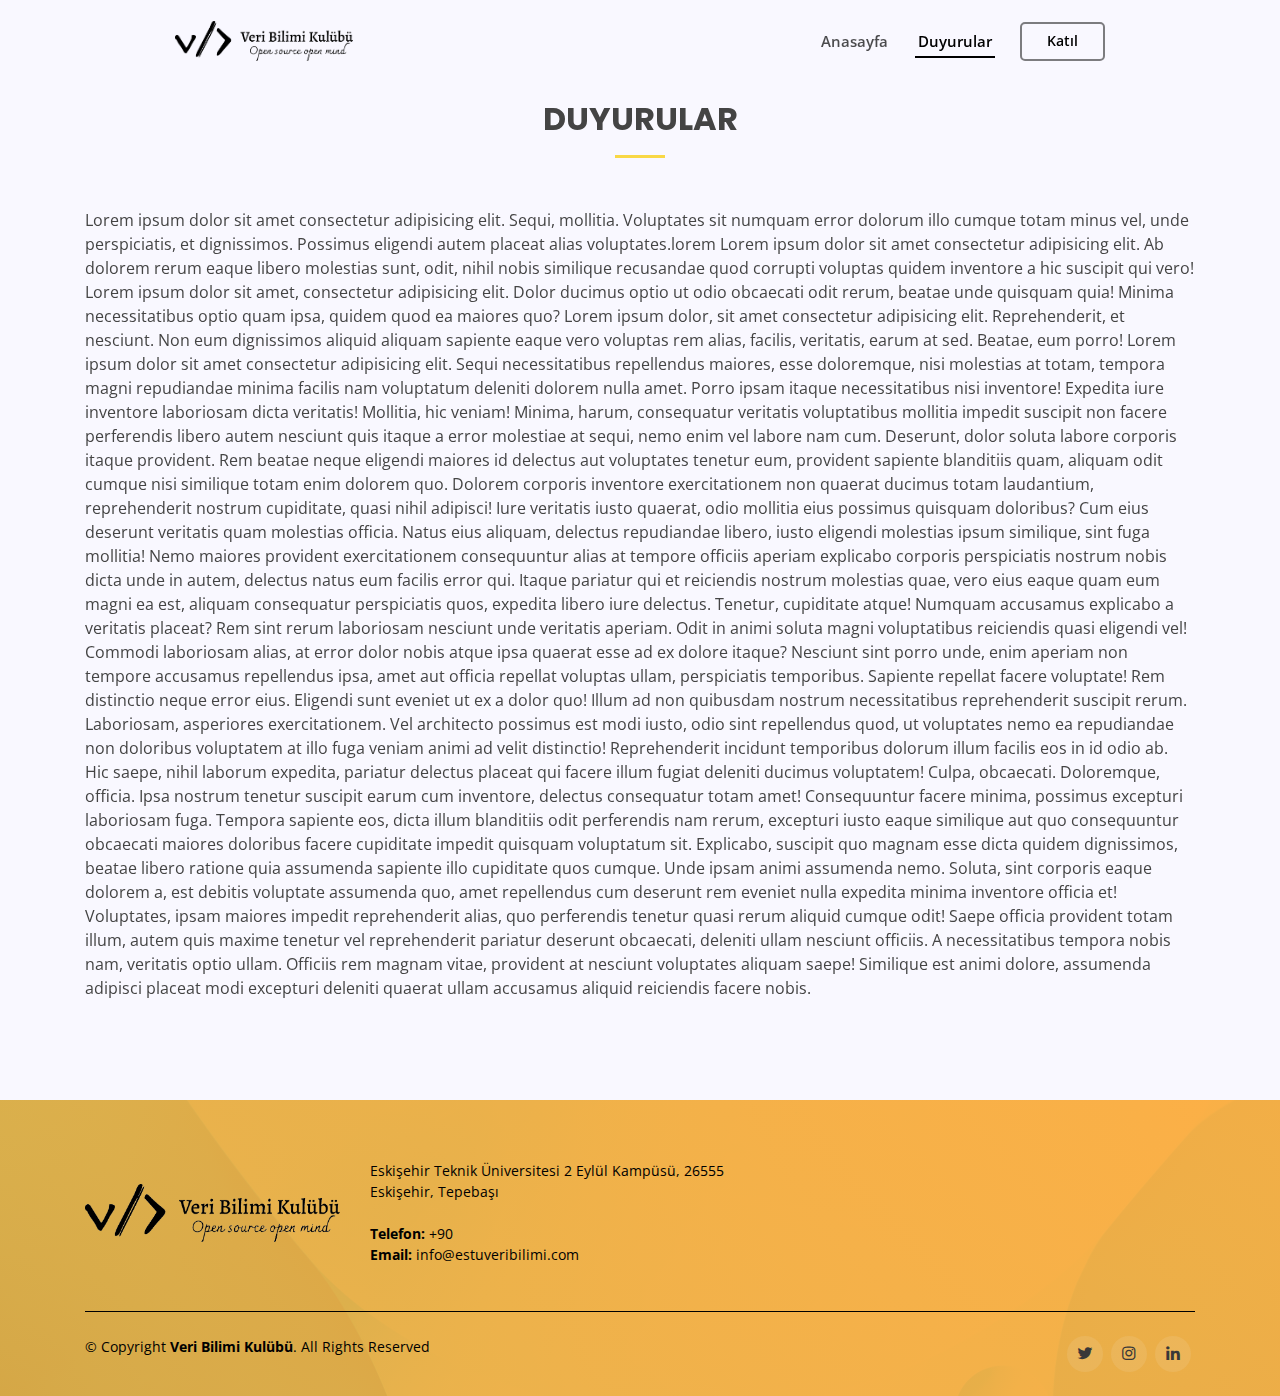
==== duyuru.html @ f4dc02ed "first commit" ====
<!DOCTYPE html>
<html lang="en">

<head>
  <meta charset="utf-8">
  <meta content="width=device-width, initial-scale=1.0" name="viewport">

  <title>ESTÜ - Veri Bilimi Kulübü</title>
  <meta content="" name="descriptison">
  <meta content="" name="keywords">

  <!-- Fontawesome -->
  <link rel="stylesheet" href="https://pro.fontawesome.com/releases/v5.10.0/css/all.css"
    integrity="sha384-AYmEC3Yw5cVb3ZcuHtOA93w35dYTsvhLPVnYs9eStHfGJvOvKxVfELGroGkvsg+p" crossorigin="anonymous" />

  <!-- Favicons -->
  <link href="./img/favicon.png" rel="icon">
  <link href="./img/apple-touch-icon.png" rel="apple-touch-icon">

  <!-- Google Fonts -->
  <link
    href="https://fonts.googleapis.com/css?family=Open+Sans:300,300i,400,400i,600,600i,700,700i|Roboto:300,300i,400,400i,500,500i,600,600i,700,700i|Poppins:300,300i,400,400i,500,500i,600,600i,700,700i"
    rel="stylesheet">

  <!-- Vendor CSS Files -->
  <link href="./vendor/bootstrap/css/bootstrap.min.css" rel="stylesheet">
  <link href="./vendor/icofont/icofont.min.css" rel="stylesheet">
  <link href="./vendor/boxicons/css/boxicons.min.css" rel="stylesheet">
  <link href="./vendor/owl.carousel/assets/owl.carousel.min.css" rel="stylesheet">
  <link href="./vendor/venobox/venobox.css" rel="stylesheet">
  <link href="./vendor/aos/aos.css" rel="stylesheet">

  <!-- Template Main CSS File -->
  <link href="./css/style.css" rel="stylesheet">

</head>

<body>

  <!-- ======= Header ======= -->
  <header id="header" class="fixed-top ">
    <div class="container-fluid">

      <div class="row justify-content-center">
        <div class="col-xl-9 d-flex align-items-center">
          <!-- <h1 class="logo mr-auto"><a href="index.html">Techie</a></h1> -->
          <a href="index.html" class="logo mr-auto"><img src="./img/logo.gif" alt="" class="img-fluid"></a>

          <nav class="nav-menu d-none d-lg-block">
            <ul>
              <li><a href="index.html">Anasayfa</a></li>
              <li class="active"><a href="./duyuru.html">Duyurular</a></li>
            </ul>
          </nav><!-- .nav-menu -->

          <a href="#contact" class="get-started-btn scrollto">Katıl</a>
        </div>
      </div>

    </div>
  </header><!-- End Header -->

<!-- start social -->
  <div class="social position-fixed text-right">
    <ul class="list-unstyled">
      <li>
        <a href="#" class="twitter"><i class="bx bxl-twitter text-dark"></i></a>
      </li>
      <li>
        <a href="#" class="instagram"><i class="bx bxl-instagram text-dark"></i></a>
      </li>
      <li>
        <a href="#" class="linkedin"><i class="bx bxl-linkedin text-dark"></i></a>
      </li>
    </ul>
  </div>
<!-- End social -->

  <!-- ======= Duyuru Section ======= -->
  <section id="duyuru" class="features section-bg">
    <div class="container" data-aos="fade-up">

      <div class="section-title">
        <h2>Duyurular</h2>
      </div>

      

      <div>
        Lorem ipsum dolor sit amet consectetur adipisicing elit. Sequi, mollitia. Voluptates sit numquam error dolorum illo cumque totam minus vel, unde perspiciatis, et dignissimos. Possimus eligendi autem placeat alias voluptates.lorem
        Lorem ipsum dolor sit amet consectetur adipisicing elit. Ab dolorem rerum eaque libero molestias sunt, odit, nihil nobis similique recusandae quod corrupti voluptas quidem inventore a hic suscipit qui vero!
        Lorem ipsum dolor sit amet, consectetur adipisicing elit. Dolor ducimus optio ut odio obcaecati odit rerum, beatae unde quisquam quia! Minima necessitatibus optio quam ipsa, quidem quod ea maiores quo?
        Lorem ipsum dolor, sit amet consectetur adipisicing elit. Reprehenderit, et nesciunt. Non eum dignissimos aliquid aliquam sapiente eaque vero voluptas rem alias, facilis, veritatis, earum at sed. Beatae, eum porro!
        Lorem ipsum dolor sit amet consectetur adipisicing elit. Sequi necessitatibus repellendus maiores, esse doloremque, nisi molestias at totam, tempora magni repudiandae minima facilis nam voluptatum deleniti dolorem nulla amet. Porro ipsam itaque necessitatibus nisi inventore! Expedita iure inventore laboriosam dicta veritatis! Mollitia, hic veniam! Minima, harum, consequatur veritatis voluptatibus mollitia impedit suscipit non facere perferendis libero autem nesciunt quis itaque a error molestiae at sequi, nemo enim vel labore nam cum. Deserunt, dolor soluta labore corporis itaque provident. Rem beatae neque eligendi maiores id delectus aut voluptates tenetur eum, provident sapiente blanditiis quam, aliquam odit cumque nisi similique totam enim dolorem quo. Dolorem corporis inventore exercitationem non quaerat ducimus totam laudantium, reprehenderit nostrum cupiditate, quasi nihil adipisci! Iure veritatis iusto quaerat, odio mollitia eius possimus quisquam doloribus? Cum eius deserunt veritatis quam molestias officia. Natus eius aliquam, delectus repudiandae libero, iusto eligendi molestias ipsum similique, sint fuga mollitia! Nemo maiores provident exercitationem consequuntur alias at tempore officiis aperiam explicabo corporis perspiciatis nostrum nobis dicta unde in autem, delectus natus eum facilis error qui. Itaque pariatur qui et reiciendis nostrum molestias quae, vero eius eaque quam eum magni ea est, aliquam consequatur perspiciatis quos, expedita libero iure delectus. Tenetur, cupiditate atque! Numquam accusamus explicabo a veritatis placeat? Rem sint rerum laboriosam nesciunt unde veritatis aperiam. Odit in animi soluta magni voluptatibus reiciendis quasi eligendi vel! Commodi laboriosam alias, at error dolor nobis atque ipsa quaerat esse ad ex dolore itaque? Nesciunt sint porro unde, enim aperiam non tempore accusamus repellendus ipsa, amet aut officia repellat voluptas ullam, perspiciatis temporibus. Sapiente repellat facere voluptate! Rem distinctio neque error eius. Eligendi sunt eveniet ut ex a dolor quo! Illum ad non quibusdam nostrum necessitatibus reprehenderit suscipit rerum. Laboriosam, asperiores exercitationem. Vel architecto possimus est modi iusto, odio sint repellendus quod, ut voluptates nemo ea repudiandae non doloribus voluptatem at illo fuga veniam animi ad velit distinctio! Reprehenderit incidunt temporibus dolorum illum facilis eos in id odio ab. Hic saepe, nihil laborum expedita, pariatur delectus placeat qui facere illum fugiat deleniti ducimus voluptatem! Culpa, obcaecati. Doloremque, officia. Ipsa nostrum tenetur suscipit earum cum inventore, delectus consequatur totam amet! Consequuntur facere minima, possimus excepturi laboriosam fuga. Tempora sapiente eos, dicta illum blanditiis odit perferendis nam rerum, excepturi iusto eaque similique aut quo consequuntur obcaecati maiores doloribus facere cupiditate impedit quisquam voluptatum sit. Explicabo, suscipit quo magnam esse dicta quidem dignissimos, beatae libero ratione quia assumenda sapiente illo cupiditate quos cumque. Unde ipsam animi assumenda nemo. Soluta, sint corporis eaque dolorem a, est debitis voluptate assumenda quo, amet repellendus cum deserunt rem eveniet nulla expedita minima inventore officia et! Voluptates, ipsam maiores impedit reprehenderit alias, quo perferendis tenetur quasi rerum aliquid cumque odit! Saepe officia provident totam illum, autem quis maxime tenetur vel reprehenderit pariatur deserunt obcaecati, deleniti ullam nesciunt officiis. A necessitatibus tempora nobis nam, veritatis optio ullam. Officiis rem magnam vitae, provident at nesciunt voluptates aliquam saepe! Similique est animi dolore, assumenda adipisci placeat modi excepturi deleniti quaerat ullam accusamus aliquid reiciendis facere nobis.
      </div>
      
    </div>
  </section><!-- End Duyuru Section -->


  </main><!-- End #main -->

  <!-- ======= Footer ======= -->
  <footer id="footer">

    <div class="footer-top">
      <div class="container">
        <div class="row">

          <div class="col-lg-3 col-md-6">
            <h3 class="pt-4"><a href="index.html" class="logo mr-auto"><img src="./img/logo.gif" alt=""
                  class="img-fluid"></a></h3>
          </div>

          <div class="col-lg-5 col-md-6">
            <p>
              Eskişehir Teknik Üniversitesi 2 Eylül Kampüsü, 26555<br>
              Eskişehir, Tepebaşı<br><br>
              <strong>Telefon:</strong> +90 <br>
              <strong>Email:</strong> info@estuveribilimi.com<br>
            </p>
          </div>
        </div>
      </div>
    </div>

    <div class="container">

      <div class="copyright-wrap d-md-flex py-4">
        <div class="mr-md-auto text-center text-md-left">
          <div class="copyright">
            &copy; Copyright <strong><span>Veri Bilimi Kulübü</span></strong>. All Rights Reserved
          </div>

        </div>
        <div class="social-links text-center text-md-right pt-3 pt-md-0">
          <a href="#" class="twitter"><i class="bx bxl-twitter"></i></a>
          <a href="#" class="instagram"><i class="bx bxl-instagram"></i></a>
          <a href="#" class="linkedin"><i class="bx bxl-linkedin"></i></a>
        </div>
      </div>

    </div>
  </footer><!-- End Footer -->

  <a href="#" class="back-to-top"><i class="icofont-simple-up"></i></a>
  <div id="preloader"></div>

  <!-- Vendor JS Files -->
  <script src="./vendor/jquery/jquery.min.js"></script>
  <script src="./vendor/bootstrap/js/bootstrap.bundle.min.js"></script>
  <script src="./vendor/jquery.easing/jquery.easing.min.js"></script>
  <script src="./vendor/php-email-form/validate.js"></script>
  <script src="./vendor/waypoints/jquery.waypoints.min.js"></script>
  <script src="./vendor/counterup/counterup.min.js"></script>
  <script src="./vendor/owl.carousel/owl.carousel.min.js"></script>
  <script src="./vendor/isotope-layout/isotope.pkgd.min.js"></script>
  <script src="./vendor/venobox/venobox.min.js"></script>
  <script src="./vendor/aos/aos.js"></script>

  <!-- Template Main JS File -->
  <script src="./js/main.js"></script>

</body>

</html>
---- vendor/venobox/venobox.css ----
/* ------ venobox.css --------*/
.vbox-overlay *, .vbox-overlay *:before, .vbox-overlay *:after{
    -webkit-backface-visibility: hidden;
    -webkit-box-sizing:border-box;
    -moz-box-sizing:border-box;
    box-sizing:border-box;
}
.vbox-overlay * { 
    -webkit-backface-visibility: visible;
    backface-visibility: visible;
}
.vbox-overlay{
    display: -webkit-flex;
    display: flex;
    -webkit-flex-direction: column;
    flex-direction: column;
    -webkit-justify-content: center;
    justify-content: center;
    -webkit-align-items: center;
    align-items: center;
    position: fixed;
    left: 0;
    top: 0;
    bottom: 0;
    right: 0;
    z-index: 999999;
}

/* ----- navigation ----- */
.vbox-title{
    width: 100%;
    height: 40px;
    float: left;
    text-align: center;
    line-height: 28px;
    font-size: 12px;
    padding: 6px 50px;
    overflow: hidden;
    position: fixed;
    display: none;
    left: 0;
    z-index: 89;
}
.vbox-close{
    cursor: pointer;
    position: fixed;
    top: -1px;
    right: 0;
    width: 50px;
    height: 40px;
    padding: 6px;
    display: block;
    background-position:10px center;
    overflow: hidden;
    font-size: 24px;
    line-height: 1;
    text-align: center;
    z-index: 99;
}
.vbox-left{
    cursor: pointer;
    position: fixed;
    left: 0;
    height: 40px;
    overflow: hidden;
    line-height: 28px;
    font-size: 12px;
    z-index: 99;
    display: flex;
    align-items:center;
}
.vbox-num{
    display: inline-block;
    margin: 6px 0 6px 15px;
}
/* ----- Social share ----- */
.vbox-share{
    line-height: 28px;
    font-size: 12px;
    overflow: hidden;
    position: fixed;
    left: 0;
    z-index: 98;
    display: flex;
    align-items:center;
    justify-content: center;
    width: 100%;
    text-align: center;
}
.vbox-share svg{
    max-height: 28px;
    width: 28px;
    z-index: 10;
    margin-left: 12px;
    margin-top: 6px;
    margin-bottom: 6px;
    vertical-align: middle;
}


/* ----- navigation ARROWS ----- */
.vbox-next, .vbox-prev{
    position: fixed;
    top: 50%;
    margin-top: -15px;
    overflow: hidden;
    cursor: pointer;
    display: block;
    width: 45px;
    height: 45px;
    z-index: 99;
}
.vbox-next span, .vbox-prev span{
    position: relative;
    width: 20px;
    height: 20px;
    border: 2px solid transparent;
    border-top-color: #B6B6B6;
    border-right-color: #B6B6B6;
    text-indent: -100px;
    position: absolute;
    top: 8px;
    display: block;
}
.vbox-prev{
    left: 15px;
}
.vbox-next{
    right: 15px;
}
.vbox-prev span{
    left: 10px;
    -ms-transform: rotate(-135deg);
    -webkit-transform: rotate(-135deg);
    transform: rotate(-135deg);
}
.vbox-next span{
    -ms-transform: rotate(45deg);
    -webkit-transform: rotate(45deg);
    transform: rotate(45deg);
    right: 10px;
}
/* ------- inline window ------ */
.vbox-inline{
    width: 420px;
    height: 315px;
    height: 70vh;
    padding: 10px;
    background: #fff;
    margin: 0 auto;
    overflow: auto;
    text-align: left;
}
/* ------- Video & iFrames window ------ */
.venoframe{
    max-width: 100%;
    width: 100%;
    border: none;
    width: 100%;
    height: 260px;
    height: 70vh;
}
.venoframe.vbvid{
    height: 260px;
}
@media (min-width: 768px) {
    .venoframe, .vbox-inline{
        width: 90%;
        height: 360px;
        height: 70vh;
    }
    .venoframe.vbvid{
        width: 640px;
        height: 360px;
    }
}
@media (min-width: 992px) {
    .venoframe, .vbox-inline{
        max-width: 1200px;
        width: 80%;
        height: 540px;
        height: 70vh;
    }
    .venoframe.vbvid{
        width: 960px;
        height: 540px;
    }
}
/* 
Please do NOT edit this part! 
or at least read this note: http://i.imgur.com/7C0ws9e.gif
*/
.vbox-open{
    overflow: hidden;
}
.vbox-container{
    position: absolute;
    left: 0;
    right: 0;
    top: 0;
    bottom: 0;
    overflow-x: hidden;
    overflow-y: scroll;
    overflow-scrolling: touch;
    -webkit-overflow-scrolling: touch;
    z-index: 20;
    max-height: 100%;

}

.vbox-content{
    text-align: center;
    float: left;
    width: 100%;
    position: relative;
    overflow: hidden;
    padding: 20px 4%;
}
.vbox-container img{
    max-width: 100%;
    height: auto;
}
.vbox-figlio{
    box-shadow: 0 0 12px rgba(0,0,0,0.19), 0 6px 6px rgba(0,0,0,0.23);
    max-width: 100%;
    text-align: initial;
}
img.vbox-figlio{
    -webkit-user-select: none;
-khtml-user-select: none;
-moz-user-select: none;
-o-user-select: none;
user-select: none;
}
.vbox-content.swipe-left{
    margin-left: -200px !important;
}
.vbox-content.swipe-right{
    margin-left: 200px !important;
}
.vbox-animated{
    webkit-transition: margin 300ms ease-out;
    transition: margin 300ms ease-out;
}

/* ---------- preloader ----------
 * SPINKIT 
 * http://tobiasahlin.com/spinkit/
-------------------------------- */
.sk-double-bounce,.sk-rotating-plane{width:40px;height:40px;margin:40px auto}.sk-rotating-plane{background-color:#333;-webkit-animation:sk-rotatePlane 1.2s infinite ease-in-out;animation:sk-rotatePlane 1.2s infinite ease-in-out}@-webkit-keyframes sk-rotatePlane{0%{-webkit-transform:perspective(120px) rotateX(0) rotateY(0);transform:perspective(120px) rotateX(0) rotateY(0)}50%{-webkit-transform:perspective(120px) rotateX(-180.1deg) rotateY(0);transform:perspective(120px) rotateX(-180.1deg) rotateY(0)}100%{-webkit-transform:perspective(120px) rotateX(-180deg) rotateY(-179.9deg);transform:perspective(120px) rotateX(-180deg) rotateY(-179.9deg)}}@keyframes sk-rotatePlane{0%{-webkit-transform:perspective(120px) rotateX(0) rotateY(0);transform:perspective(120px) rotateX(0) rotateY(0)}50%{-webkit-transform:perspective(120px) rotateX(-180.1deg) rotateY(0);transform:perspective(120px) rotateX(-180.1deg) rotateY(0)}100%{-webkit-transform:perspective(120px) rotateX(-180deg) rotateY(-179.9deg);transform:perspective(120px) rotateX(-180deg) rotateY(-179.9deg)}}.sk-double-bounce{position:relative}.sk-double-bounce .sk-child{width:100%;height:100%;border-radius:50%;background-color:#333;opacity:.6;position:absolute;top:0;left:0;-webkit-animation:sk-doubleBounce 2s infinite ease-in-out;animation:sk-doubleBounce 2s infinite ease-in-out}.sk-chasing-dots .sk-child,.sk-spinner-pulse,.sk-three-bounce .sk-child{background-color:#333;border-radius:100%}.sk-double-bounce .sk-double-bounce2{-webkit-animation-delay:-1s;animation-delay:-1s}@-webkit-keyframes sk-doubleBounce{0%,100%{-webkit-transform:scale(0);transform:scale(0)}50%{-webkit-transform:scale(1);transform:scale(1)}}@keyframes sk-doubleBounce{0%,100%{-webkit-transform:scale(0);transform:scale(0)}50%{-webkit-transform:scale(1);transform:scale(1)}}.sk-wave{margin:40px auto;width:50px;height:40px;text-align:center;font-size:10px}.sk-wave .sk-rect{background-color:#333;height:100%;width:6px;display:inline-block;-webkit-animation:sk-waveStretchDelay 1.2s infinite ease-in-out;animation:sk-waveStretchDelay 1.2s infinite ease-in-out}.sk-wave .sk-rect1{-webkit-animation-delay:-1.2s;animation-delay:-1.2s}.sk-wave .sk-rect2{-webkit-animation-delay:-1.1s;animation-delay:-1.1s}.sk-wave .sk-rect3{-webkit-animation-delay:-1s;animation-delay:-1s}.sk-wave .sk-rect4{-webkit-animation-delay:-.9s;animation-delay:-.9s}.sk-wave .sk-rect5{-webkit-animation-delay:-.8s;animation-delay:-.8s}@-webkit-keyframes sk-waveStretchDelay{0%,100%,40%{-webkit-transform:scaleY(.4);transform:scaleY(.4)}20%{-webkit-transform:scaleY(1);transform:scaleY(1)}}@keyframes sk-waveStretchDelay{0%,100%,40%{-webkit-transform:scaleY(.4);transform:scaleY(.4)}20%{-webkit-transform:scaleY(1);transform:scaleY(1)}}.sk-wandering-cubes{margin:40px auto;width:40px;height:40px;position:relative}.sk-wandering-cubes .sk-cube{background-color:#333;width:10px;height:10px;position:absolute;top:0;left:0;-webkit-animation:sk-wanderingCube 1.8s ease-in-out -1.8s infinite both;animation:sk-wanderingCube 1.8s ease-in-out -1.8s infinite both}.sk-chasing-dots,.sk-spinner-pulse{width:40px;height:40px;margin:40px auto}.sk-wandering-cubes .sk-cube2{-webkit-animation-delay:-.9s;animation-delay:-.9s}@-webkit-keyframes sk-wanderingCube{0%{-webkit-transform:rotate(0);transform:rotate(0)}25%{-webkit-transform:translateX(30px) rotate(-90deg) scale(.5);transform:translateX(30px) rotate(-90deg) scale(.5)}50%{-webkit-transform:translateX(30px) translateY(30px) rotate(-179deg);transform:translateX(30px) translateY(30px) rotate(-179deg)}50.1%{-webkit-transform:translateX(30px) translateY(30px) rotate(-180deg);transform:translateX(30px) translateY(30px) rotate(-180deg)}75%{-webkit-transform:translateX(0) translateY(30px) rotate(-270deg) scale(.5);transform:translateX(0) translateY(30px) rotate(-270deg) scale(.5)}100%{-webkit-transform:rotate(-360deg);transform:rotate(-360deg)}}@keyframes sk-wanderingCube{0%{-webkit-transform:rotate(0);transform:rotate(0)}25%{-webkit-transform:translateX(30px) rotate(-90deg) scale(.5);transform:translateX(30px) rotate(-90deg) scale(.5)}50%{-webkit-transform:translateX(30px) translateY(30px) rotate(-179deg);transform:translateX(30px) translateY(30px) rotate(-179deg)}50.1%{-webkit-transform:translateX(30px) translateY(30px) rotate(-180deg);transform:translateX(30px) translateY(30px) rotate(-180deg)}75%{-webkit-transform:translateX(0) translateY(30px) rotate(-270deg) scale(.5);transform:translateX(0) translateY(30px) rotate(-270deg) scale(.5)}100%{-webkit-transform:rotate(-360deg);transform:rotate(-360deg)}}.sk-spinner-pulse{-webkit-animation:sk-pulseScaleOut 1s infinite ease-in-out;animation:sk-pulseScaleOut 1s infinite ease-in-out}@-webkit-keyframes sk-pulseScaleOut{0%{-webkit-transform:scale(0);transform:scale(0)}100%{-webkit-transform:scale(1);transform:scale(1);opacity:0}}@keyframes sk-pulseScaleOut{0%{-webkit-transform:scale(0);transform:scale(0)}100%{-webkit-transform:scale(1);transform:scale(1);opacity:0}}.sk-chasing-dots{position:relative;text-align:center;-webkit-animation:sk-chasingDotsRotate 2s infinite linear;animation:sk-chasingDotsRotate 2s infinite linear}.sk-chasing-dots .sk-child{width:60%;height:60%;display:inline-block;position:absolute;top:0;-webkit-animation:sk-chasingDotsBounce 2s infinite ease-in-out;animation:sk-chasingDotsBounce 2s infinite ease-in-out}.sk-chasing-dots .sk-dot2{top:auto;bottom:0;-webkit-animation-delay:-1s;animation-delay:-1s}@-webkit-keyframes sk-chasingDotsRotate{100%{-webkit-transform:rotate(360deg);transform:rotate(360deg)}}@keyframes sk-chasingDotsRotate{100%{-webkit-transform:rotate(360deg);transform:rotate(360deg)}}@-webkit-keyframes sk-chasingDotsBounce{0%,100%{-webkit-transform:scale(0);transform:scale(0)}50%{-webkit-transform:scale(1);transform:scale(1)}}@keyframes sk-chasingDotsBounce{0%,100%{-webkit-transform:scale(0);transform:scale(0)}50%{-webkit-transform:scale(1);transform:scale(1)}}.sk-three-bounce{margin:40px auto;width:80px;text-align:center}.sk-three-bounce .sk-child{width:20px;height:20px;display:inline-block;-webkit-animation:sk-three-bounce 1.4s ease-in-out 0s infinite both;animation:sk-three-bounce 1.4s ease-in-out 0s infinite both}.sk-circle .sk-child:before,.sk-fading-circle .sk-circle:before{display:block;border-radius:100%;content:'';background-color:#333}.sk-three-bounce .sk-bounce1{-webkit-animation-delay:-.32s;animation-delay:-.32s}.sk-three-bounce .sk-bounce2{-webkit-animation-delay:-.16s;animation-delay:-.16s}@-webkit-keyframes sk-three-bounce{0%,100%,80%{-webkit-transform:scale(0);transform:scale(0)}40%{-webkit-transform:scale(1);transform:scale(1)}}@keyframes sk-three-bounce{0%,100%,80%{-webkit-transform:scale(0);transform:scale(0)}40%{-webkit-transform:scale(1);transform:scale(1)}}.sk-circle{margin:40px auto;width:40px;height:40px;position:relative}.sk-circle .sk-child{width:100%;height:100%;position:absolute;left:0;top:0}.sk-circle .sk-child:before{margin:0 auto;width:15%;height:15%;-webkit-animation:sk-circleBounceDelay 1.2s infinite ease-in-out both;animation:sk-circleBounceDelay 1.2s infinite ease-in-out both}.sk-circle .sk-circle2{-webkit-transform:rotate(30deg);-ms-transform:rotate(30deg);transform:rotate(30deg)}.sk-circle .sk-circle3{-webkit-transform:rotate(60deg);-ms-transform:rotate(60deg);transform:rotate(60deg)}.sk-circle .sk-circle4{-webkit-transform:rotate(90deg);-ms-transform:rotate(90deg);transform:rotate(90deg)}.sk-circle .sk-circle5{-webkit-transform:rotate(120deg);-ms-transform:rotate(120deg);transform:rotate(120deg)}.sk-circle .sk-circle6{-webkit-transform:rotate(150deg);-ms-transform:rotate(150deg);transform:rotate(150deg)}.sk-circle .sk-circle7{-webkit-transform:rotate(180deg);-ms-transform:rotate(180deg);transform:rotate(180deg)}.sk-circle .sk-circle8{-webkit-transform:rotate(210deg);-ms-transform:rotate(210deg);transform:rotate(210deg)}.sk-circle .sk-circle9{-webkit-transform:rotate(240deg);-ms-transform:rotate(240deg);transform:rotate(240deg)}.sk-circle .sk-circle10{-webkit-transform:rotate(270deg);-ms-transform:rotate(270deg);transform:rotate(270deg)}.sk-circle .sk-circle11{-webkit-transform:rotate(300deg);-ms-transform:rotate(300deg);transform:rotate(300deg)}.sk-circle .sk-circle12{-webkit-transform:rotate(330deg);-ms-transform:rotate(330deg);transform:rotate(330deg)}.sk-circle .sk-circle2:before{-webkit-animation-delay:-1.1s;animation-delay:-1.1s}.sk-circle .sk-circle3:before{-webkit-animation-delay:-1s;animation-delay:-1s}.sk-circle .sk-circle4:before{-webkit-animation-delay:-.9s;animation-delay:-.9s}.sk-circle .sk-circle5:before{-webkit-animation-delay:-.8s;animation-delay:-.8s}.sk-circle .sk-circle6:before{-webkit-animation-delay:-.7s;animation-delay:-.7s}.sk-circle .sk-circle7:before{-webkit-animation-delay:-.6s;animation-delay:-.6s}.sk-circle .sk-circle8:before{-webkit-animation-delay:-.5s;animation-delay:-.5s}.sk-circle .sk-circle9:before{-webkit-animation-delay:-.4s;animation-delay:-.4s}.sk-circle .sk-circle10:before{-webkit-animation-delay:-.3s;animation-delay:-.3s}.sk-circle .sk-circle11:before{-webkit-animation-delay:-.2s;animation-delay:-.2s}.sk-circle .sk-circle12:before{-webkit-animation-delay:-.1s;animation-delay:-.1s}@-webkit-keyframes sk-circleBounceDelay{0%,100%,80%{-webkit-transform:scale(0);transform:scale(0)}40%{-webkit-transform:scale(1);transform:scale(1)}}@keyframes sk-circleBounceDelay{0%,100%,80%{-webkit-transform:scale(0);transform:scale(0)}40%{-webkit-transform:scale(1);transform:scale(1)}}.sk-cube-grid{width:40px;height:40px;margin:40px auto}.sk-cube-grid .sk-cube{width:33.33%;height:33.33%;background-color:#333;float:left;-webkit-animation:sk-cubeGridScaleDelay 1.3s infinite ease-in-out;animation:sk-cubeGridScaleDelay 1.3s infinite ease-in-out}.sk-cube-grid .sk-cube1{-webkit-animation-delay:.2s;animation-delay:.2s}.sk-cube-grid .sk-cube2{-webkit-animation-delay:.3s;animation-delay:.3s}.sk-cube-grid .sk-cube3{-webkit-animation-delay:.4s;animation-delay:.4s}.sk-cube-grid .sk-cube4{-webkit-animation-delay:.1s;animation-delay:.1s}.sk-cube-grid .sk-cube5{-webkit-animation-delay:.2s;animation-delay:.2s}.sk-cube-grid .sk-cube6{-webkit-animation-delay:.3s;animation-delay:.3s}.sk-cube-grid .sk-cube7{-webkit-animation-delay:0ms;animation-delay:0ms}.sk-cube-grid .sk-cube8{-webkit-animation-delay:.1s;animation-delay:.1s}.sk-cube-grid .sk-cube9{-webkit-animation-delay:.2s;animation-delay:.2s}@-webkit-keyframes sk-cubeGridScaleDelay{0%,100%,70%{-webkit-transform:scale3D(1,1,1);transform:scale3D(1,1,1)}35%{-webkit-transform:scale3D(0,0,1);transform:scale3D(0,0,1)}}@keyframes sk-cubeGridScaleDelay{0%,100%,70%{-webkit-transform:scale3D(1,1,1);transform:scale3D(1,1,1)}35%{-webkit-transform:scale3D(0,0,1);transform:scale3D(0,0,1)}}.sk-fading-circle{margin:40px auto;width:40px;height:40px;position:relative}.sk-fading-circle .sk-circle{width:100%;height:100%;position:absolute;left:0;top:0}.sk-fading-circle .sk-circle:before{margin:0 auto;width:15%;height:15%;-webkit-animation:sk-circleFadeDelay 1.2s infinite ease-in-out both;animation:sk-circleFadeDelay 1.2s infinite ease-in-out both}.sk-fading-circle .sk-circle2{-webkit-transform:rotate(30deg);-ms-transform:rotate(30deg);transform:rotate(30deg)}.sk-fading-circle .sk-circle3{-webkit-transform:rotate(60deg);-ms-transform:rotate(60deg);transform:rotate(60deg)}.sk-fading-circle .sk-circle4{-webkit-transform:rotate(90deg);-ms-transform:rotate(90deg);transform:rotate(90deg)}.sk-fading-circle .sk-circle5{-webkit-transform:rotate(120deg);-ms-transform:rotate(120deg);transform:rotate(120deg)}.sk-fading-circle .sk-circle6{-webkit-transform:rotate(150deg);-ms-transform:rotate(150deg);transform:rotate(150deg)}.sk-fading-circle .sk-circle7{-webkit-transform:rotate(180deg);-ms-transform:rotate(180deg);transform:rotate(180deg)}.sk-fading-circle .sk-circle8{-webkit-transform:rotate(210deg);-ms-transform:rotate(210deg);transform:rotate(210deg)}.sk-fading-circle .sk-circle9{-webkit-transform:rotate(240deg);-ms-transform:rotate(240deg);transform:rotate(240deg)}.sk-fading-circle .sk-circle10{-webkit-transform:rotate(270deg);-ms-transform:rotate(270deg);transform:rotate(270deg)}.sk-fading-circle .sk-circle11{-webkit-transform:rotate(300deg);-ms-transform:rotate(300deg);transform:rotate(300deg)}.sk-fading-circle .sk-circle12{-webkit-transform:rotate(330deg);-ms-transform:rotate(330deg);transform:rotate(330deg)}.sk-fading-circle .sk-circle2:before{-webkit-animation-delay:-1.1s;animation-delay:-1.1s}.sk-fading-circle .sk-circle3:before{-webkit-animation-delay:-1s;animation-delay:-1s}.sk-fading-circle .sk-circle4:before{-webkit-animation-delay:-.9s;animation-delay:-.9s}.sk-fading-circle .sk-circle5:before{-webkit-animation-delay:-.8s;animation-delay:-.8s}.sk-fading-circle .sk-circle6:before{-webkit-animation-delay:-.7s;animation-delay:-.7s}.sk-fading-circle .sk-circle7:before{-webkit-animation-delay:-.6s;animation-delay:-.6s}.sk-fading-circle .sk-circle8:before{-webkit-animation-delay:-.5s;animation-delay:-.5s}.sk-fading-circle .sk-circle9:before{-webkit-animation-delay:-.4s;animation-delay:-.4s}.sk-fading-circle .sk-circle10:before{-webkit-animation-delay:-.3s;animation-delay:-.3s}.sk-fading-circle .sk-circle11:before{-webkit-animation-delay:-.2s;animation-delay:-.2s}.sk-fading-circle .sk-circle12:before{-webkit-animation-delay:-.1s;animation-delay:-.1s}@-webkit-keyframes sk-circleFadeDelay{0%,100%,39%{opacity:0}40%{opacity:1}}@keyframes sk-circleFadeDelay{0%,100%,39%{opacity:0}40%{opacity:1}}.sk-folding-cube{margin:40px auto;width:40px;height:40px;position:relative;-webkit-transform:rotateZ(45deg);transform:rotateZ(45deg)}.sk-folding-cube .sk-cube{float:left;width:50%;height:50%;position:relative;-webkit-transform:scale(1.1);-ms-transform:scale(1.1);transform:scale(1.1)}.sk-folding-cube .sk-cube:before{content:'';position:absolute;top:0;left:0;width:100%;height:100%;background-color:#333;-webkit-animation:sk-foldCubeAngle 2.4s infinite linear both;animation:sk-foldCubeAngle 2.4s infinite linear both;-webkit-transform-origin:100% 100%;-ms-transform-origin:100% 100%;transform-origin:100% 100%}.sk-folding-cube .sk-cube2{-webkit-transform:scale(1.1) rotateZ(90deg);transform:scale(1.1) rotateZ(90deg)}.sk-folding-cube .sk-cube3{-webkit-transform:scale(1.1) rotateZ(180deg);transform:scale(1.1) rotateZ(180deg)}.sk-folding-cube .sk-cube4{-webkit-transform:scale(1.1) rotateZ(270deg);transform:scale(1.1) rotateZ(270deg)}.sk-folding-cube .sk-cube2:before{-webkit-animation-delay:.3s;animation-delay:.3s}.sk-folding-cube .sk-cube3:before{-webkit-animation-delay:.6s;animation-delay:.6s}.sk-folding-cube .sk-cube4:before{-webkit-animation-delay:.9s;animation-delay:.9s}@-webkit-keyframes sk-foldCubeAngle{0%,10%{-webkit-transform:perspective(140px) rotateX(-180deg);transform:perspective(140px) rotateX(-180deg);opacity:0}25%,75%{-webkit-transform:perspective(140px) rotateX(0);transform:perspective(140px) rotateX(0);opacity:1}100%,90%{-webkit-transform:perspective(140px) rotateY(180deg);transform:perspective(140px) rotateY(180deg);opacity:0}}@keyframes sk-foldCubeAngle{0%,10%{-webkit-transform:perspective(140px) rotateX(-180deg);transform:perspective(140px) rotateX(-180deg);opacity:0}25%,75%{-webkit-transform:perspective(140px) rotateX(0);transform:perspective(140px) rotateX(0);opacity:1}100%,90%{-webkit-transform:perspective(140px) rotateY(180deg);transform:perspective(140px) rotateY(180deg);opacity:0}}
---- css/style.css ----
/*--------------------------------------------------------------
# General
--------------------------------------------------------------*/
body {
  font-family: "Open Sans", sans-serif;
  color: #444444;
}

a {
  color: #5846f9;
}

a:hover {
  color: #8577fb;
  text-decoration: none;
}

h1,
h2,
h3,
h4,
h5,
h6 {
  font-family: "Poppins", sans-serif;
}

/*--------------------------------------------------------------
# Back to top button
--------------------------------------------------------------*/
.back-to-top {
  position: fixed;
  display: none;
  right: 15px;
  bottom: 15px;
  z-index: 99999;
}

.back-to-top i {
  display: flex;
  align-items: center;
  justify-content: center;
  font-size: 24px;
  width: 40px;
  height: 40px;
  border-radius: 4px;
  background: #5846f9;
  color: #fff;
  transition: all 0.4s;
}

.back-to-top i:hover {
  background: #7b27d8;
  color: #fff;
}

/*--------------------------------------------------------------
# Preloader
--------------------------------------------------------------*/
#preloader {
  position: fixed;
  top: 0;
  left: 0;
  right: 0;
  bottom: 0;
  z-index: 9999;
  overflow: hidden;
  background: #fff;
}

#preloader:before {
  content: "";
  position: fixed;
  top: calc(50% - 30px);
  left: calc(50% - 30px);
  border: 6px solid #5846f9;
  border-top-color: #e7e4fe;
  border-radius: 50%;
  width: 60px;
  height: 60px;
  -webkit-animation: animate-preloader 1s linear infinite;
  animation: animate-preloader 1s linear infinite;
}

@-webkit-keyframes animate-preloader {
  0% {
    transform: rotate(0deg);
  }

  100% {
    transform: rotate(360deg);
  }
}

@keyframes animate-preloader {
  0% {
    transform: rotate(0deg);
  }

  100% {
    transform: rotate(360deg);
  }
}

/*--------------------------------------------------------------
# Disable aos animation delay on mobile devices
--------------------------------------------------------------*/
@media screen and (max-width: 768px) {
  [data-aos-delay] {
    transition-delay: 0 !important;
  }
}

/*--------------------------------------------------------------
# Header
--------------------------------------------------------------*/
#header {
  transition: all 0.5s;
  z-index: 997;
  padding: 20px 0;
}

#header.header-scrolled,
#header.header-inner-pages {
  background: rgba(236, 172, 62, 0.8);
  padding: 12px 0;
}

#header .logo {
  font-size: 32px;
  margin: 0;
  padding: 0;
  line-height: 1;
  font-weight: 400;
  letter-spacing: 2px;
  text-transform: uppercase;
}

#header .logo a {
  color: #fff;
}

#header .logo img {
  max-height: 40px;
}

@media (max-width: 992px) {
  #header {
    padding: 12px 0;
  }

  #header .logo {
    font-size: 28px;
  }
}

/*--------------------------------------------------------------
# Navigation Menu
--------------------------------------------------------------*/
/* Desktop Navigation */
.nav-menu ul {
  margin: 0;
  padding: 0;
  list-style: none;
}

.nav-menu>ul {
  display: flex;
}

.nav-menu>ul>li {
  position: relative;
  white-space: nowrap;
  padding: 10px 0 10px 24px;
}

.nav-menu a {
  display: block;
  position: relative;
  color: rgba(0, 0, 0, 0.7);
  transition: 0.3s;
  font-size: 15px;
  font-weight: 600;
  padding: 0 3px;
  font-family: "Open Sans", sans-serif;
}

.nav-menu>ul>li>a:before {
  content: "";
  position: absolute;
  width: 100%;
  height: 2px;
  bottom: -5px;
  left: 0;
  background-color: rgb(0, 0, 0);
  visibility: hidden;
  width: 0px;
  transition: all 0.3s ease-in-out 0s;
}

.nav-menu a:hover:before,
.nav-menu li:hover>a:before,
.nav-menu .active>a:before {
  visibility: visible;
  width: 100%;
}

.nav-menu a:hover,
.nav-menu .active>a,
.nav-menu li:hover>a {
  color: rgb(0, 0, 0);
}

.nav-menu .drop-down ul {
  display: block;
  position: absolute;
  left: 22px;
  top: calc(100% + 30px);
  z-index: 99;
  opacity: 0;
  visibility: hidden;
  padding: 10px 0;
  background: #fff;
  box-shadow: 0px 0px 30px rgba(127, 137, 161, 0.25);
  transition: 0.3s;
}

.nav-menu .drop-down:hover>ul {
  opacity: 1;
  top: 100%;
  visibility: visible;
}

.nav-menu .drop-down li {
  min-width: 180px;
  position: relative;
}

.nav-menu .drop-down ul a {
  padding: 10px 20px;
  font-size: 14px;
  text-transform: none;
  color: #2c4964;
}

.nav-menu .drop-down ul a:hover,
.nav-menu .drop-down ul .active>a,
.nav-menu .drop-down ul li:hover>a {
  color: #5846f9;
}

.nav-menu .drop-down>a:after {
  content: "\ea99";
  font-family: IcoFont;
  padding-left: 5px;
}

.nav-menu .drop-down .drop-down ul {
  top: 0;
  left: calc(100% - 30px);
}

.nav-menu .drop-down .drop-down:hover>ul {
  opacity: 1;
  top: 0;
  left: 100%;
}

.nav-menu .drop-down .drop-down>a {
  padding-right: 35px;
}

.nav-menu .drop-down .drop-down>a:after {
  content: "\eaa0";
  font-family: IcoFont;
  position: absolute;
  right: 15px;
}

@media (max-width: 1366px) {
  .nav-menu .drop-down .drop-down ul {
    left: -90%;
  }

  .nav-menu .drop-down .drop-down:hover>ul {
    left: -100%;
  }

  .nav-menu .drop-down .drop-down>a:after {
    content: "\ea9d";
  }
}

/* Get Startet Button */
.get-started-btn {
  margin-left: 25px;
  color: rgb(0, 0, 0);
  border-radius: 5px;
  padding: 6px 25px 8px 25px;
  white-space: nowrap;
  transition: 0.3s;
  font-size: 14px;
  font-weight: 600;
  display: inline-block;
  border: 2px solid rgba(0, 0, 0, 0.5);
}

.get-started-btn:hover {
  border-color: #fff;
  color: #fff;
}

@media (max-width: 992px) {
  .get-started-btn {
    margin: 0 48px 0 0;
    padding: 6px 18px;
  }
}

/* Mobile Navigation */
.mobile-nav-toggle {
  position: fixed;
  right: 15px;
  top: 15px;
  z-index: 9998;
  border: 0;
  background: none;
  font-size: 24px;
  transition: all 0.4s;
  outline: none !important;
  line-height: 1;
  cursor: pointer;
  text-align: right;
}

.mobile-nav-toggle i {
  color: #fff;
}

.mobile-nav {
  position: fixed;
  top: 55px;
  right: 15px;
  bottom: 15px;
  left: 15px;
  z-index: 9999;
  overflow-y: auto;
  background: #fff;
  transition: ease-in-out 0.2s;
  opacity: 0;
  visibility: hidden;
  border-radius: 10px;
  padding: 10px 0;
}

.mobile-nav * {
  margin: 0;
  padding: 0;
  list-style: none;
}

.mobile-nav a {
  display: block;
  position: relative;
  color: #2c4964;
  padding: 10px 20px;
  font-weight: 500;
  outline: none;
}

.mobile-nav a:hover,
.mobile-nav .active>a,
.mobile-nav li:hover>a {
  color: #5846f9;
  text-decoration: none;
}

.mobile-nav .drop-down>a:after {
  content: "\ea99";
  font-family: IcoFont;
  padding-left: 10px;
  position: absolute;
  right: 15px;
}

.mobile-nav .active.drop-down>a:after {
  content: "\eaa1";
}

.mobile-nav .drop-down>a {
  padding-right: 35px;
}

.mobile-nav .drop-down ul {
  display: none;
  overflow: hidden;
}

.mobile-nav .drop-down li {
  padding-left: 20px;
}

.mobile-nav-overly {
  width: 100%;
  height: 100%;
  z-index: 9997;
  top: 0;
  left: 0;
  position: fixed;
  background: rgba(28, 47, 65, 0.6);
  overflow: hidden;
  display: none;
  transition: ease-in-out 0.2s;
}

.mobile-nav-active {
  overflow: hidden;
}

.mobile-nav-active .mobile-nav {
  opacity: 1;
  visibility: visible;
}

.mobile-nav-active .mobile-nav-toggle i {
  color: #fff;
}

/*--------------------------------------------------------------
# Hero Section
--------------------------------------------------------------*/
#hero {
  width: 100%;
  height: 100vh;
  background: linear-gradient(45deg, rgba(236, 172, 62, 0.9) 0%, rgba(326, 172, 62, 0.95) 100%), url("../img/hero-bg.jpg") center center no-repeat;
  background-size: cover;
}

#hero .container,
#hero .container-fluid {
  padding-top: 84px;
}

#hero h1 {
  margin: 0;
  font-size: 52px;
  font-weight: 700;
  line-height: 64px;
  color: rgb(0, 0, 0);
}

#hero h2 {
  color: rgba(0, 0, 0, 0.8);
  margin: 10px 0 0 0;
  font-size: 20px;
}

#hero .btn-get-started {
  font-family: "Poppins", sans-serif;
  font-weight: 500;
  font-size: 16px;
  letter-spacing: 1px;
  display: inline-block;
  padding: 10px 28px;
  border-radius: 5px;
  transition: 0.5s;
  margin-top: 30px;
  color: rgb(0, 0, 0);
  border: 2px solid rgb(0, 0, 0);
}

#hero .btn-get-started:hover {
  border: 2px solid rgb(255, 255, 255);
  color: #ffffff;
}

#hero .animated {
  animation: up-down 2s ease-in-out infinite alternate-reverse both;
}

@media (min-width: 1200px) {
  #hero {
    background-attachment: fixed;
  }
}

@media (max-width: 991px) {
  #hero {
    text-align: center;
  }

  #hero .container,
  #hero .container-fluid {
    padding-top: 68px;
  }

  #hero .animated {
    -webkit-animation: none;
    animation: none;
  }

  #hero .hero-img {
    text-align: center;
  }

  #hero .hero-img img {
    width: 50%;
  }
}

@media (max-width: 768px) {
  #hero h1 {
    font-size: 26px;
    line-height: 36px;
  }

  #hero h2 {
    font-size: 18px;
    line-height: 24px;
  }

  #hero .hero-img img {
    width: 60%;
  }
}

@media (max-width: 575px) {
  #hero .hero-img img {
    width: 80%;
  }
}

@-webkit-keyframes up-down {
  0% {
    transform: translateY(10px);
  }

  100% {
    transform: translateY(-10px);
  }
}

@keyframes up-down {
  0% {
    transform: translateY(10px);
  }

  100% {
    transform: translateY(-10px);
  }
}

/*--------------------------------------------------------------
# Sections General
--------------------------------------------------------------*/
section {
  padding: 100px 0;
  overflow: hidden;
}

.section-bg {
  background-color: #f9f8ff;
}

.section-title {
  text-align: center;
  padding-bottom: 30px;
}

.section-title h2 {
  font-size: 32px;
  font-weight: bold;
  text-transform: uppercase;
  margin-bottom: 20px;
  padding-bottom: 20px;
  position: relative;
}

.section-title h2::after {
  content: '';
  position: absolute;
  display: block;
  width: 50px;
  height: 3px;
  background: #f9d846;
  bottom: 0;
  left: calc(50% - 25px);
}

.section-title p {
  margin-bottom: 0;
}

/*--------------------------------------------------------------
# About
--------------------------------------------------------------*/
.about {
  padding: 120px 0;
}

.about .content h3 {
  font-weight: 600;
  font-size: 32px;
  color: #2c4964;
}

.about .content ul {
  list-style: none;
  padding: 0;
}

.about .content ul li {
  padding-bottom: 10px;
}

.about .content ul i {
  font-size: 20px;
  padding-right: 4px;
  color: #f9cf46;
}

.about .content p:last-child {
  margin-bottom: 0;
}

.about .content .read-more {
  font-family: "Poppins", sans-serif;
  font-weight: 500;
  font-size: 16px;
  letter-spacing: 1px;
  display: inline-block;
  padding: 10px 50px 10px 28px;
  border-radius: 5px;
  transition: 0.5s;
  color: #fff;
  background: linear-gradient(45deg, #5846f9 0%, #7b27d8 100%);
  position: relative;
}

.about .content .read-more:hover {
  background: linear-gradient(180deg, #5846f9 0%, #7b27d8 100%);
}

.about .content .read-more i {
  font-size: 22px;
  position: absolute;
  right: 20px;
  top: 12px;
}

/*--------------------------------------------------------------
# Counts
--------------------------------------------------------------*/
.counts {
  background: linear-gradient(45deg, rgba(236, 172, 62, 0.9) 0%, rgba(326, 172, 62, 0.9) 100%), url("../img/counts-bg.png") center center no-repeat;
  padding: 80px 0 60px 0;
}

.counts .counters span {
  font-size: 48px;
  display: block;
  color: #fff;
  font-weight: 600;
  font-family: "Poppins", sans-serif;
}

.counts .counters p {
  padding: 0;
  margin: 0 0 20px 0;
  font-size: 15px;
  color: rgba(255, 255, 255, 0.8);
}

/*--------------------------------------------------------------
# Services
--------------------------------------------------------------*/
.services .icon-box {
  text-align: center;
  padding: 70px 20px 80px 20px;
  transition: all ease-in-out 0.3s;
  background: #fff;
}

.services .icon-box .icon {
  margin: 0 auto;
  width: 100px;
  height: 100px;
  display: flex;
  align-items: center;
  justify-content: center;
  transition: ease-in-out 0.3s;
  position: relative;
}

.services .icon-box .icon i {
  font-size: 36px;
  transition: 0.5s;
  position: relative;
}

.services .icon-box .icon svg {
  position: absolute;
  top: 0;
  left: 0;
}

.services .icon-box .icon svg path {
  transition: 0.5s;
  fill: #f5f5f5;
}

.services .icon-box h4 {
  font-weight: 600;
  margin: 10px 0 15px 0;
  font-size: 22px;
}

.services .icon-box h4 a {
  color: #2c4964;
  transition: ease-in-out 0.3s;
}

.services .icon-box p {
  line-height: 24px;
  font-size: 14px;
  margin-bottom: 0;
}

.services .icon-box:hover {
  border-color: #fff;
  box-shadow: 0px 0 25px 0 rgba(0, 0, 0, 0.1);
}

.services .iconbox-blue i {
  color: #47aeff;
}

.services .iconbox-blue:hover .icon i {
  color: #fff;
}

.services .iconbox-blue:hover .icon path {
  fill: #47aeff;
}

.services .iconbox-orange i {
  color: #ffa76e;
}

.services .iconbox-orange:hover .icon i {
  color: #fff;
}

.services .iconbox-orange:hover .icon path {
  fill: #ffa76e;
}

.services .iconbox-pink i {
  color: #e80368;
}

.services .iconbox-pink:hover .icon i {
  color: #fff;
}

.services .iconbox-pink:hover .icon path {
  fill: #e80368;
}

.services .iconbox-yellow i {
  color: #ffbb2c;
}

.services .iconbox-yellow:hover .icon i {
  color: #fff;
}

.services .iconbox-yellow:hover .icon path {
  fill: #ffbb2c;
}

.services .iconbox-red i {
  color: #ff5828;
}

.services .iconbox-red:hover .icon i {
  color: #fff;
}

.services .iconbox-red:hover .icon path {
  fill: #ff5828;
}

.services .iconbox-teal i {
  color: #11dbcf;
}

.services .iconbox-teal:hover .icon i {
  color: #fff;
}

.services .iconbox-teal:hover .icon path {
  fill: #11dbcf;
}

/*--------------------------------------------------------------
# Features
--------------------------------------------------------------*/
.features .icon-box h4 {
  font-size: 20px;
  font-weight: 700;
  margin: 5px 0 10px 60px;
}

.features .icon-box i {
  font-size: 48px;
  float: left;
  color: #f9c046;
}

.features .icon-box p {
  font-size: 15px;
  color: #848484;
  margin-left: 60px;
}

.features .image {
  background-position: center center;
  background-repeat: no-repeat;
  background-size: cover;
  min-height: 400px;
}




/*--------------------------------------------------------------
# Portfolio
--------------------------------------------------------------*/
.portfolio .portfolio-item {
  margin-bottom: 30px;
}

.portfolio #portfolio-flters {
  padding: 0;
  margin: 0 auto 25px auto;
  list-style: none;
  text-align: center;
  border-radius: 50px;
  padding: 2px 15px;
}

.portfolio #portfolio-flters li {
  cursor: pointer;
  display: inline-block;
  padding: 10px 15px;
  font-size: 14px;
  font-weight: 600;
  line-height: 1;
  text-transform: uppercase;
  color: #444444;
  margin-bottom: 5px;
  transition: all 0.3s ease-in-out;
  border-radius: 5px;
  font-family: "Poppins", sans-serif;
}

.portfolio #portfolio-flters li:hover,
.portfolio #portfolio-flters li.filter-active {
  color: #fff;
  background: #5846f9;
}

.portfolio #portfolio-flters li:last-child {
  margin-right: 0;
}

.portfolio .portfolio-wrap {
  transition: 0.3s;
  position: relative;
  overflow: hidden;
  z-index: 1;
}

.portfolio .portfolio-wrap::before {
  content: "";
  background: rgba(88, 70, 249, 0.8);
  position: absolute;
  left: 30px;
  right: 30px;
  top: 30px;
  bottom: 30px;
  transition: all ease-in-out 0.3s;
  z-index: 2;
  opacity: 0;
}

.portfolio .portfolio-wrap .portfolio-info {
  opacity: 0;
  position: absolute;
  top: 10%;
  left: 0;
  right: 0;
  text-align: center;
  z-index: 3;
  transition: all ease-in-out 0.3s;
}

.portfolio .portfolio-wrap .portfolio-info h4 {
  font-size: 20px;
  color: #fff;
  font-weight: 600;
}

.portfolio .portfolio-wrap .portfolio-info p {
  color: #ffffff;
  font-size: 14px;
  text-transform: uppercase;
}

.portfolio .portfolio-wrap .portfolio-links {
  opacity: 0;
  left: 0;
  right: 0;
  bottom: 10%;
  text-align: center;
  z-index: 3;
  position: absolute;
  transition: all ease-in-out 0.3s;
}

.portfolio .portfolio-wrap .portfolio-links a {
  color: rgba(255, 255, 255, 0.6);
  margin: 0 2px;
  font-size: 28px;
  display: inline-block;
  transition: 0.3s;
}

.portfolio .portfolio-wrap .portfolio-links a:hover {
  color: #fff;
}

.portfolio .portfolio-wrap:hover::before {
  top: 0;
  left: 0;
  right: 0;
  bottom: 0;
  opacity: 1;
}

.portfolio .portfolio-wrap:hover .portfolio-info {
  opacity: 1;
  top: calc(50% - 48px);
}

.portfolio .portfolio-wrap:hover .portfolio-links {
  opacity: 1;
  bottom: calc(50% - 50px);
}


/*--------------------------------------------------------------
# Contact
--------------------------------------------------------------*/
.contact .info-box {
  color: #444444;
  text-align: center;
  box-shadow: 0 0 30px rgba(214, 215, 216, 0.6);
  padding: 20px 0 30px 0;
  background: #fff;
}

.contact .info-box i {
  font-size: 32px;
  color: #5846f9;
  border-radius: 50%;
  padding: 8px;
}

.contact .info-box h3 {
  font-size: 20px;
  color: #2c4964;
  font-weight: 700;
  margin: 10px 0;
}

.contact .info-box p {
  padding: 0;
  line-height: 24px;
  font-size: 14px;
  margin-bottom: 0;
}

.contact .php-email-form {
  box-shadow: 0 0 30px rgba(214, 215, 216, 0.6);
  padding: 30px;
  background: #fff;
}

.contact .php-email-form .validate {
  display: none;
  color: red;
  margin: 0 0 15px 0;
  font-weight: 400;
  font-size: 13px;
}

.contact .php-email-form .error-message {
  display: none;
  color: #fff;
  background: #ed3c0d;
  text-align: left;
  padding: 15px;
  font-weight: 600;
}

.contact .php-email-form .error-message br+br {
  margin-top: 25px;
}

.contact .php-email-form .sent-message {
  display: none;
  color: #fff;
  background: #18d26e;
  text-align: center;
  padding: 15px;
  font-weight: 600;
}

.contact .php-email-form .loading {
  display: none;
  background: #fff;
  text-align: center;
  padding: 15px;
}

.contact .php-email-form .loading:before {
  content: "";
  display: inline-block;
  border-radius: 50%;
  width: 24px;
  height: 24px;
  margin: 0 10px -6px 0;
  border: 3px solid #18d26e;
  border-top-color: #eee;
  -webkit-animation: animate-loading 1s linear infinite;
  animation: animate-loading 1s linear infinite;
}

.contact .php-email-form input,
.contact .php-email-form textarea {
  border-radius: 5px;
  box-shadow: none;
  font-size: 14px;
}

.contact .php-email-form input:focus,
.contact .php-email-form textarea:focus {
  border-color: #5846f9;
}

.contact .php-email-form input {
  padding: 20px 15px;
}

.contact .php-email-form textarea {
  padding: 12px 15px;
}

.contact .php-email-form button[type="submit"] {
  background: #5846f9;
  border: 0;
  padding: 10px 24px;
  color: #fff;
  transition: 0.4s;
  border-radius: 5px;
}

.contact .php-email-form button[type="submit"]:hover {
  background: #7b27d8;
}

@-webkit-keyframes animate-loading {
  0% {
    transform: rotate(0deg);
  }

  100% {
    transform: rotate(360deg);
  }
}

@keyframes animate-loading {
  0% {
    transform: rotate(0deg);
  }

  100% {
    transform: rotate(360deg);
  }
}

/*--------------------------------------------------------------
# Breadcrumbs
--------------------------------------------------------------*/
.breadcrumbs {
  padding: 15px 0;
  background: #f2f6f9;
  min-height: 40px;
  margin-top: 68px;
}

.breadcrumbs h2 {
  font-size: 28px;
  font-weight: 300;
}

.breadcrumbs ol {
  display: flex;
  flex-wrap: wrap;
  list-style: none;
  padding: 0;
  font-size: 14px;
  margin: 0;
}

.breadcrumbs ol li+li {
  padding-left: 10px;
}

.breadcrumbs ol li+li::before {
  display: inline-block;
  padding-right: 10px;
  color: #3c6387;
  content: "/";
}

@media (max-width: 768px) {
  .breadcrumbs .d-flex {
    display: block !important;
  }

  .breadcrumbs ol {
    display: block;
  }

  .breadcrumbs ol li {
    display: inline-block;
  }
}

/*--------------------------------------------------------------
# Portfolio Details
--------------------------------------------------------------*/
.portfolio-details {
  padding: 30px 0 60px 0;
}

.portfolio-details .portfolio-details-container {
  position: relative;
}

.portfolio-details .portfolio-details-carousel {
  position: relative;
  z-index: 1;
}

.portfolio-details .portfolio-details-carousel .owl-nav,
.portfolio-details .portfolio-details-carousel .owl-dots {
  margin-top: 5px;
  text-align: left;
}

.portfolio-details .portfolio-details-carousel .owl-dot {
  display: inline-block;
  margin: 0 10px 0 0;
  width: 12px;
  height: 12px;
  border-radius: 50%;
  background-color: #ddd !important;
}

.portfolio-details .portfolio-details-carousel .owl-dot.active {
  background-color: #5846f9 !important;
}

.portfolio-details .portfolio-info {
  padding: 30px;
  position: absolute;
  right: 0;
  bottom: -70px;
  background: #fff;
  box-shadow: 0px 2px 15px rgba(0, 0, 0, 0.1);
  z-index: 2;
}

.portfolio-details .portfolio-info h3 {
  font-size: 22px;
  font-weight: 700;
  margin-bottom: 20px;
  padding-bottom: 20px;
  border-bottom: 1px solid #eee;
}

.portfolio-details .portfolio-info ul {
  list-style: none;
  padding: 0;
  font-size: 15px;
}

.portfolio-details .portfolio-info ul li+li {
  margin-top: 10px;
}

.portfolio-details .portfolio-description {
  padding-top: 50px;
}

.portfolio-details .portfolio-description h2 {
  width: 50%;
  font-size: 26px;
  font-weight: 700;
  margin-bottom: 20px;
}

.portfolio-details .portfolio-description p {
  padding: 0 0 0 0;
}

@media (max-width: 768px) {
  .portfolio-details .portfolio-info {
    position: static;
    margin-top: 30px;
  }
}

/*--------------------------------------------------------------
# Footer
--------------------------------------------------------------*/
#footer {
  color: rgb(0, 0, 0);
  font-size: 14px;
  background: linear-gradient(45deg, rgba(236, 172, 62, 0.9) 0%, rgba(326, 172, 62, 0.95) 100%), url("../img/hero-bg.jpg") center center no-repeat;
  background-size: cover;
}

#footer .footer-top {
  padding: 60px 0 30px 0;
  position: relative;
}

#footer .footer-top .footer-contact {
  margin-bottom: 30px;
}

#footer .footer-top .footer-contact h3 {
  font-size: 28px;
  margin: 0 0 30px 0;
  padding: 2px 0 2px 0;
  line-height: 1;
  font-weight: 500;
  text-transform: uppercase;
}

#footer .footer-top .footer-contact p {
  font-size: 14px;
  line-height: 24px;
  margin-bottom: 0;
  font-family: "Poppins", sans-serif;
}

#footer .footer-top h4 {
  font-size: 16px;
  font-weight: bold;
  position: relative;
  padding-bottom: 12px;
}

#footer .footer-top .footer-links {
  margin-bottom: 30px;
}

#footer .footer-top .footer-links ul {
  list-style: none;
  padding: 0;
  margin: 0;
}

#footer .footer-top .footer-links ul i {
  padding-right: 2px;
  color: rgb(0, 0, 0);
  font-size: 18px;
  line-height: 1;
}

#footer .footer-top .footer-links ul li {
  padding: 10px 0;
  display: flex;
  align-items: center;
}

#footer .footer-top .footer-links ul li:first-child {
  padding-top: 0;
}

#footer .footer-top .footer-links ul a {
  color: rgba(0, 0, 0, 0.8);
  transition: 0.3s;
  display: inline-block;
  line-height: 1;
}

#footer .footer-top .footer-links ul a:hover {
  text-decoration: underline;
  color: rgb(0, 0, 0);
}

#footer .footer-newsletter {
  font-size: 15px;
}

#footer .footer-newsletter h4 {
  font-size: 16px;
  font-weight: bold;
  position: relative;
  padding-bottom: 12px;
}

#footer .footer-newsletter form {
  margin-top: 30px;
  background: rgb(0, 0, 0);
  padding: 6px 10px;
  position: relative;
  border-radius: 5px;
  text-align: left;
  border: 1px solid white;
}

#footer .footer-newsletter form input[type="email"] {
  border: 0;
  padding: 4px 8px;
  width: calc(100% - 100px);
}

#footer .footer-newsletter form input[type="submit"] {
  position: absolute;
  top: -1px;
  right: -2px;
  bottom: -1px;
  border: 0;
  background: none;
  font-size: 16px;
  padding: 0 20px;
  background: rgba(0, 0, 0, 0.8);
  color: rgb(0, 0, 0);
  transition: 0.3s;
  border-radius: 0 5px 5px 0;
  box-shadow: 0px 2px 15px rgba(0, 0, 0, 0.1);
}

#footer .footer-newsletter form input[type="submit"]:hover {
  background: #000000;
}

#footer .copyright-wrap {
  border-top: 1px solid #000000;
}

#footer .credits {
  padding-top: 5px;
  font-size: 13px;
  color: rgb(0, 0, 0);
}

#footer .credits a {
  color: rgb(0, 0, 0);
}

#footer .social-links a {
  font-size: 18px;
  display: inline-block;
  background: rgba(247, 247, 247, 0.1);
  color: rgb(56, 56, 56);
  line-height: 1;
  padding: 8px 0;
  margin-right: 4px;
  border-radius: 50%;
  text-align: center;
  width: 36px;
  height: 36px;
  transition: 0.3s;
}

#footer .social-links a:hover {
  background: rgba(255, 255, 255, 0.2);
  color: #fff;
  text-decoration: none;
}

/*--------------------------------------------------------------
# social bar
--------------------------------------------------------------*/
@media only screen and (max-width: 400px) {
  .social{
    display: none;
  }
} 

.social{
  top: 300px;
  left: 200vh;
  font-size: 25px;
}
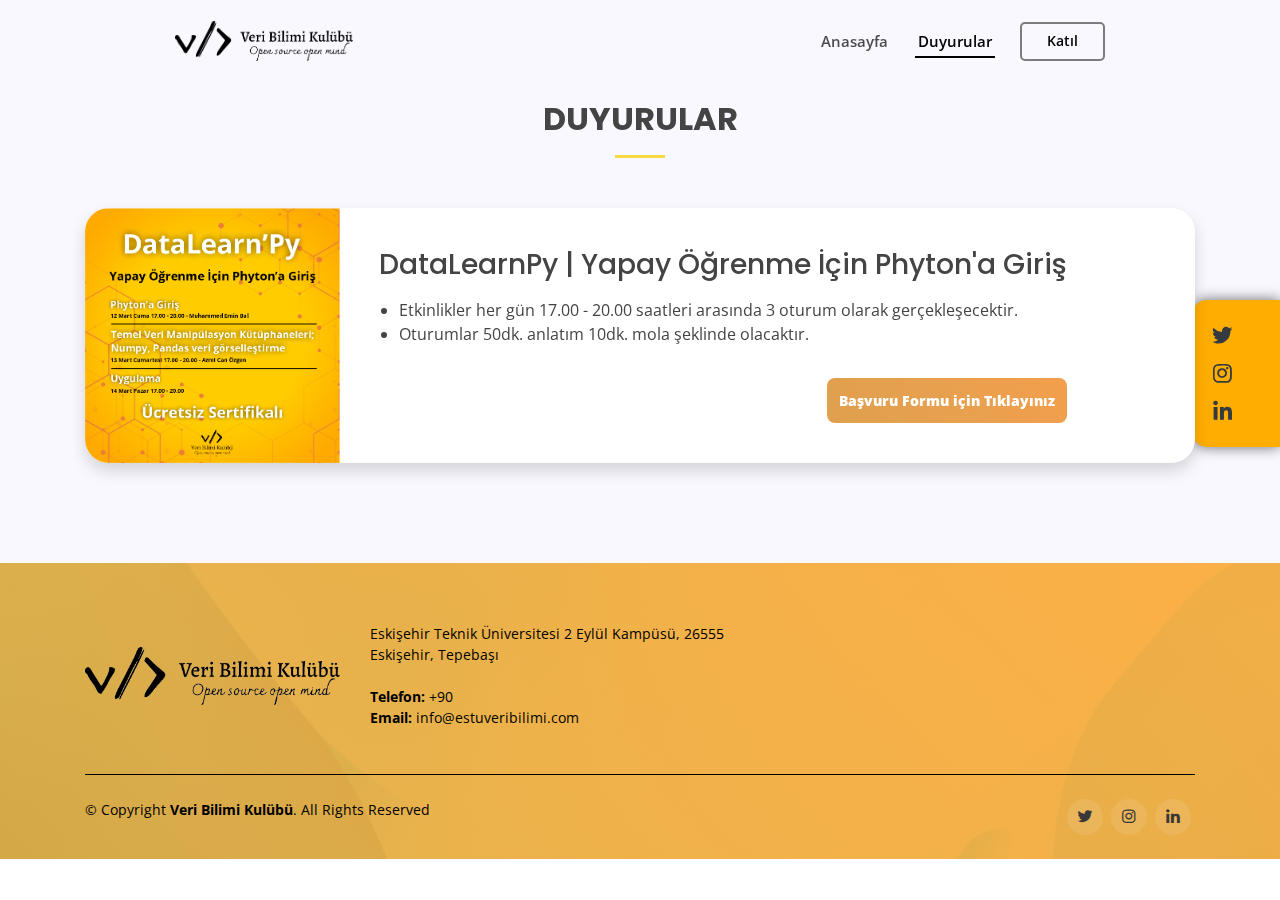
==== commit a0d53acf: "added announcement section" ====
--- a/duyuru.html
+++ b/duyuru.html
@@ -60,21 +60,21 @@
     </div>
   </header><!-- End Header -->
 
-<!-- start social -->
-  <div class="social position-fixed text-right">
-    <ul class="list-unstyled">
-      <li>
-        <a href="#" class="twitter"><i class="bx bxl-twitter text-dark"></i></a>
-      </li>
-      <li>
-        <a href="#" class="instagram"><i class="bx bxl-instagram text-dark"></i></a>
-      </li>
-      <li>
-        <a href="#" class="linkedin"><i class="bx bxl-linkedin text-dark"></i></a>
-      </li>
-    </ul>
-  </div>
-<!-- End social -->
+  <!-- start social -->
+    <div class="social position-fixed text-right bg-danger">
+      <ul class="list-unstyled">
+        <li>
+          <a target="_blank" href="https://twitter.com/estuveribilimi" class="twitter"><i class="bx bxl-twitter text-dark"></i></a>
+        </li>
+        <li>
+          <a target="_blank" href="https://www.instagram.com/estuveribilimi" class="instagram"><i class="bx bxl-instagram text-dark"></i></a>
+        </li>
+        <li>
+          <a target="_blank" href="https://www.linkedin.com/company/estuveribilimi/" class="linkedin"><i class="bx bxl-linkedin text-dark"></i></a>
+        </li>
+      </ul>
+    </div>
+  <!-- End social -->
 
   <!-- ======= Duyuru Section ======= -->
   <section id="duyuru" class="features section-bg">
@@ -83,17 +83,37 @@
       <div class="section-title">
         <h2>Duyurular</h2>
       </div>
+      <div class="">
 
-      
+        <div class="announcements">
+          <div class="announcement_card shadow">
+            <div class="row">
+              <div class="col-md-3">
+                <div class="announcement_img">
+                  <img class="img-fluid" src="img/announcement/dataLearnPy.png" alt="dataLearnPy">
+                </div>
+              </div>
+              <div class="col-md-9 d-flex align-items-center p-5 p-md-4">
+                <div class="announcement_content">
+                  <h3>DataLearnPy | Yapay Öğrenme İçin Phyton'a Giriş</h3>
+                    <ul class="mt-3">
+                      <li>
+                        Etkinlikler her gün 17.00 - 20.00 saatleri arasında 3 oturum olarak gerçekleşecektir.
+                      </li>
+                      <li>
+                        Oturumlar 50dk. anlatım 10dk. mola şeklinde olacaktır.
+                      </li>
+                    </ul>
+                    <a class="btn btn-sm btn-anno mt-3 float-none float-md-right" href="#">Başvuru Formu için Tıklayınız</a>
+                </div>
+              </div>
+            </div>
+          </div>
+        </div>
 
-      <div>
-        Lorem ipsum dolor sit amet consectetur adipisicing elit. Sequi, mollitia. Voluptates sit numquam error dolorum illo cumque totam minus vel, unde perspiciatis, et dignissimos. Possimus eligendi autem placeat alias voluptates.lorem
-        Lorem ipsum dolor sit amet consectetur adipisicing elit. Ab dolorem rerum eaque libero molestias sunt, odit, nihil nobis similique recusandae quod corrupti voluptas quidem inventore a hic suscipit qui vero!
-        Lorem ipsum dolor sit amet, consectetur adipisicing elit. Dolor ducimus optio ut odio obcaecati odit rerum, beatae unde quisquam quia! Minima necessitatibus optio quam ipsa, quidem quod ea maiores quo?
-        Lorem ipsum dolor, sit amet consectetur adipisicing elit. Reprehenderit, et nesciunt. Non eum dignissimos aliquid aliquam sapiente eaque vero voluptas rem alias, facilis, veritatis, earum at sed. Beatae, eum porro!
-        Lorem ipsum dolor sit amet consectetur adipisicing elit. Sequi necessitatibus repellendus maiores, esse doloremque, nisi molestias at totam, tempora magni repudiandae minima facilis nam voluptatum deleniti dolorem nulla amet. Porro ipsam itaque necessitatibus nisi inventore! Expedita iure inventore laboriosam dicta veritatis! Mollitia, hic veniam! Minima, harum, consequatur veritatis voluptatibus mollitia impedit suscipit non facere perferendis libero autem nesciunt quis itaque a error molestiae at sequi, nemo enim vel labore nam cum. Deserunt, dolor soluta labore corporis itaque provident. Rem beatae neque eligendi maiores id delectus aut voluptates tenetur eum, provident sapiente blanditiis quam, aliquam odit cumque nisi similique totam enim dolorem quo. Dolorem corporis inventore exercitationem non quaerat ducimus totam laudantium, reprehenderit nostrum cupiditate, quasi nihil adipisci! Iure veritatis iusto quaerat, odio mollitia eius possimus quisquam doloribus? Cum eius deserunt veritatis quam molestias officia. Natus eius aliquam, delectus repudiandae libero, iusto eligendi molestias ipsum similique, sint fuga mollitia! Nemo maiores provident exercitationem consequuntur alias at tempore officiis aperiam explicabo corporis perspiciatis nostrum nobis dicta unde in autem, delectus natus eum facilis error qui. Itaque pariatur qui et reiciendis nostrum molestias quae, vero eius eaque quam eum magni ea est, aliquam consequatur perspiciatis quos, expedita libero iure delectus. Tenetur, cupiditate atque! Numquam accusamus explicabo a veritatis placeat? Rem sint rerum laboriosam nesciunt unde veritatis aperiam. Odit in animi soluta magni voluptatibus reiciendis quasi eligendi vel! Commodi laboriosam alias, at error dolor nobis atque ipsa quaerat esse ad ex dolore itaque? Nesciunt sint porro unde, enim aperiam non tempore accusamus repellendus ipsa, amet aut officia repellat voluptas ullam, perspiciatis temporibus. Sapiente repellat facere voluptate! Rem distinctio neque error eius. Eligendi sunt eveniet ut ex a dolor quo! Illum ad non quibusdam nostrum necessitatibus reprehenderit suscipit rerum. Laboriosam, asperiores exercitationem. Vel architecto possimus est modi iusto, odio sint repellendus quod, ut voluptates nemo ea repudiandae non doloribus voluptatem at illo fuga veniam animi ad velit distinctio! Reprehenderit incidunt temporibus dolorum illum facilis eos in id odio ab. Hic saepe, nihil laborum expedita, pariatur delectus placeat qui facere illum fugiat deleniti ducimus voluptatem! Culpa, obcaecati. Doloremque, officia. Ipsa nostrum tenetur suscipit earum cum inventore, delectus consequatur totam amet! Consequuntur facere minima, possimus excepturi laboriosam fuga. Tempora sapiente eos, dicta illum blanditiis odit perferendis nam rerum, excepturi iusto eaque similique aut quo consequuntur obcaecati maiores doloribus facere cupiditate impedit quisquam voluptatum sit. Explicabo, suscipit quo magnam esse dicta quidem dignissimos, beatae libero ratione quia assumenda sapiente illo cupiditate quos cumque. Unde ipsam animi assumenda nemo. Soluta, sint corporis eaque dolorem a, est debitis voluptate assumenda quo, amet repellendus cum deserunt rem eveniet nulla expedita minima inventore officia et! Voluptates, ipsam maiores impedit reprehenderit alias, quo perferendis tenetur quasi rerum aliquid cumque odit! Saepe officia provident totam illum, autem quis maxime tenetur vel reprehenderit pariatur deserunt obcaecati, deleniti ullam nesciunt officiis. A necessitatibus tempora nobis nam, veritatis optio ullam. Officiis rem magnam vitae, provident at nesciunt voluptates aliquam saepe! Similique est animi dolore, assumenda adipisci placeat modi excepturi deleniti quaerat ullam accusamus aliquid reiciendis facere nobis.
+        <!-- <p>Şu anda bir duyuru bulunmamaktadır.</p> -->
+
       </div>
-      
     </div>
   </section><!-- End Duyuru Section -->
 
@@ -134,9 +154,9 @@
 
         </div>
         <div class="social-links text-center text-md-right pt-3 pt-md-0">
-          <a href="#" class="twitter"><i class="bx bxl-twitter"></i></a>
-          <a href="#" class="instagram"><i class="bx bxl-instagram"></i></a>
-          <a href="#" class="linkedin"><i class="bx bxl-linkedin"></i></a>
+          <a target="_blank" href="https://twitter.com/estuveribilimi" class="twitter"><i class="bx bxl-twitter"></i></a>
+          <a target="_blank" href="https://www.instagram.com/estuveribilimi/" class="instagram"><i class="bx bxl-instagram"></i></a>
+          <a target="_blank" href="https://www.linkedin.com/company/estuveribilimi/" class="linkedin"><i class="bx bxl-linkedin"></i></a>
         </div>
       </div>
 
--- a/css/style.css
+++ b/css/style.css
@@ -7,11 +7,11 @@
 }
 
 a {
-  color: #5846f9;
+  color: #000000;
 }
 
 a:hover {
-  color: #8577fb;
+  color: #ffa76e;
   text-decoration: none;
 }
 
@@ -43,13 +43,13 @@
   width: 40px;
   height: 40px;
   border-radius: 4px;
-  background: #5846f9;
+  background: #ffae00;
   color: #fff;
   transition: all 0.4s;
 }
 
 .back-to-top i:hover {
-  background: #7b27d8;
+  background: #ffa76e;
   color: #fff;
 }
 
@@ -72,7 +72,7 @@
   position: fixed;
   top: calc(50% - 30px);
   left: calc(50% - 30px);
-  border: 6px solid #5846f9;
+  border: 6px solid #ffae00;
   border-top-color: #e7e4fe;
   border-radius: 50%;
   width: 60px;
@@ -245,7 +245,7 @@
 .nav-menu .drop-down ul a:hover,
 .nav-menu .drop-down ul .active>a,
 .nav-menu .drop-down ul li:hover>a {
-  color: #5846f9;
+  color: #ffa76e;
 }
 
 .nav-menu .drop-down>a:after {
@@ -370,7 +370,7 @@
 .mobile-nav a:hover,
 .mobile-nav .active>a,
 .mobile-nav li:hover>a {
-  color: #5846f9;
+  color: #f9c046;
   text-decoration: none;
 }
 
@@ -632,12 +632,12 @@
   border-radius: 5px;
   transition: 0.5s;
   color: #fff;
-  background: linear-gradient(45deg, #5846f9 0%, #7b27d8 100%);
+  background: linear-gradient(45deg, #ffa76e 0%, #ffa76e 100%);
   position: relative;
 }
 
 .about .content .read-more:hover {
-  background: linear-gradient(180deg, #5846f9 0%, #7b27d8 100%);
+  background: linear-gradient(180deg, #ffa76e 0%, #ffa76e 100%);
 }
 
 .about .content .read-more i {
@@ -867,7 +867,7 @@
 .portfolio #portfolio-flters li:hover,
 .portfolio #portfolio-flters li.filter-active {
   color: #fff;
-  background: #5846f9;
+  background: #ffa76e;
 }
 
 .portfolio #portfolio-flters li:last-child {
@@ -972,7 +972,7 @@
 
 .contact .info-box i {
   font-size: 32px;
-  color: #5846f9;
+  color: #ffa76e;
   border-radius: 50%;
   padding: 8px;
 }
@@ -1056,7 +1056,7 @@
 
 .contact .php-email-form input:focus,
 .contact .php-email-form textarea:focus {
-  border-color: #5846f9;
+  border-color: #ffa76e;
 }
 
 .contact .php-email-form input {
@@ -1068,7 +1068,7 @@
 }
 
 .contact .php-email-form button[type="submit"] {
-  background: #5846f9;
+  background: #ffa76e;
   border: 0;
   padding: 10px 24px;
   color: #fff;
@@ -1077,7 +1077,7 @@
 }
 
 .contact .php-email-form button[type="submit"]:hover {
-  background: #7b27d8;
+  background: #ffa76e;
 }
 
 @-webkit-keyframes animate-loading {
@@ -1181,7 +1181,7 @@
 }
 
 .portfolio-details .portfolio-details-carousel .owl-dot.active {
-  background-color: #5846f9 !important;
+  background-color: #f9c046 !important;
 }
 
 .portfolio-details .portfolio-info {
@@ -1401,13 +1401,63 @@
 # social bar
 --------------------------------------------------------------*/
 @media only screen and (max-width: 400px) {
-  .social{
+  .social {
     display: none;
   }
-} 
-
-.social{
+}
+
+.social {
   top: 300px;
-  left: 200vh;
+  right: 0vh;
   font-size: 25px;
-}+}
+
+.bg-danger {
+  background-color: #ffae00 !important;
+  padding: 2vh 5vh 0vh 2vh;
+  border-bottom-left-radius: 15px;
+  border-top-left-radius: 15px;
+  -webkit-box-shadow: 0px 0px 14px 0px rgba(0, 0, 0, 0.59);
+  -moz-box-shadow: 0px 0px 14px 0px rgba(0, 0, 0, 0.59);
+  box-shadow: 0px 0px 14px 0px rgba(0, 0, 0, 0.59);
+}
+.twitter:hover, .instagram:hover, .linkedin:hover{
+  transition: 0.3s;
+  font-size: 23px;
+}
+
+.twitter, .instagram, .linkedin{
+  transition: 0.3s;
+}
+
+/* !announcement */
+
+.announcement_card{
+  width: 100%;
+  border-radius: 1.5rem;
+  background: #fff;
+  overflow: hidden;
+}
+
+.announcement_content ul{
+  margin-left: -20px;
+}
+
+.btn-anno{
+  padding: .7rem;
+  background: linear-gradient(45deg, rgba(236, 172, 62, 0.9) 0%, rgba(326, 172, 62, 0.9) 100%), url("../img/counts-bg.png") center center no-repeat;
+  color: #fff;
+  border-radius: .5rem;
+  font-weight: 900;
+  float: right;
+  transition: .3s all;
+}
+
+.btn-anno:hover{
+  transform: scale(.98);
+  transition: .3s all;
+  color: #fff;
+}
+
+
+/* !/announcement */